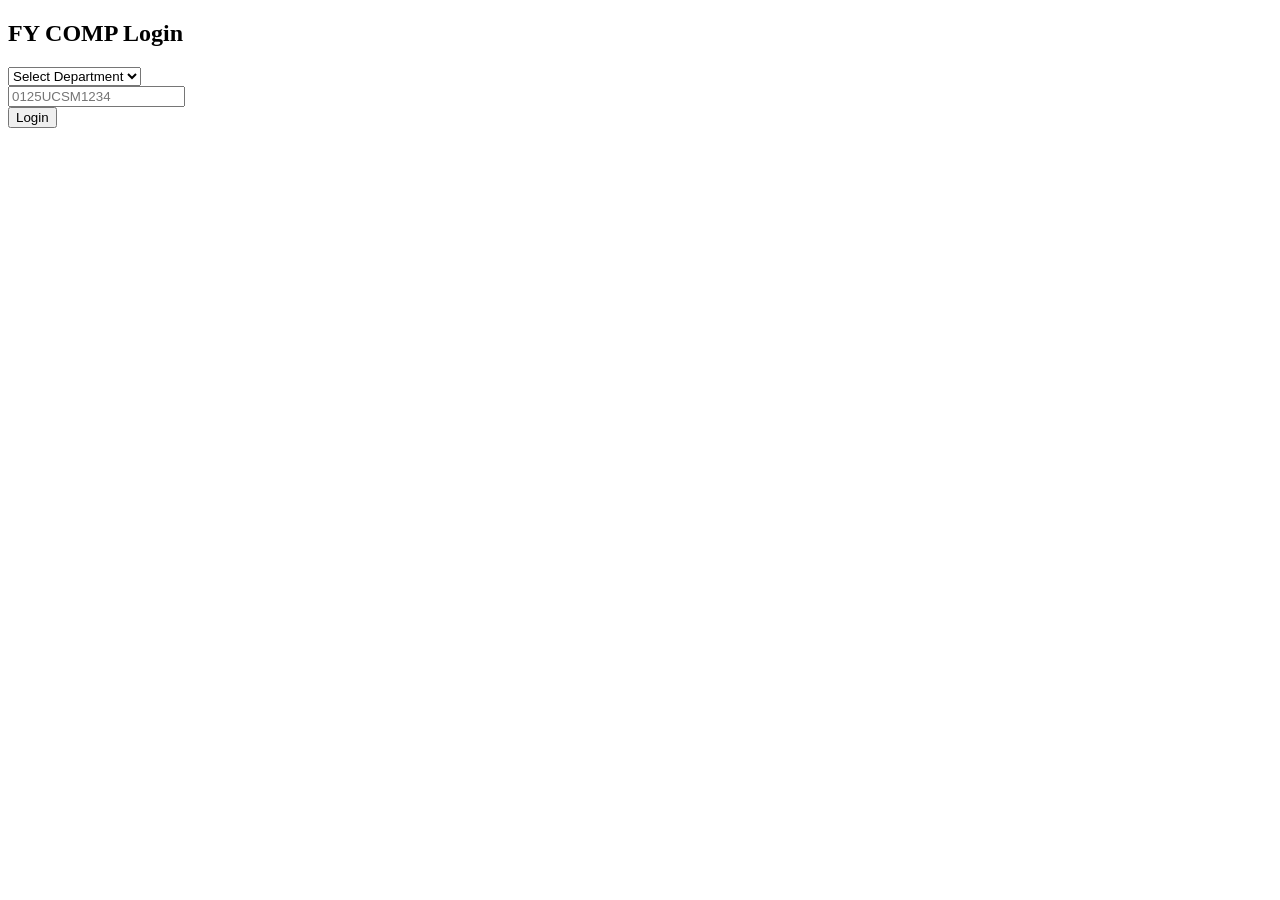
==== SAMPLE1.HTML @ cbc58d0f "Add files via upload" ====
<!DOCTYPE html>
<html lang="en">
<head>
<meta charset="UTF-8">
<title>FY COMP Login Portal</title>
<link rel="stylesheet" href="login.css">
</head>

<body>

<div class="container">
  <h2>FY COMP Login</h2>

  <select id="dept" onchange="checkDept()">
    <option value="">Select Department</option>
    <option value="cse">Computer</option>
  </select>

  <div id="rollBox">
    <input type="text" id="roll" placeholder="0125UCSM1234">
  </div>

  <button onclick="login()">Login</button>

  <p id="error"></p>
</div>


<script>
function checkDept(){
  const dept = document.getElementById("dept").value;
  const rollBox = document.getElementById("rollBox");
  const error = document.getElementById("error");
  
  error.innerText = "";

  if(dept === "cse"){
    rollBox.style.display = "block";
  } 
  else if(dept === ""){
    rollBox.style.display = "none";
  } 
  else {
    rollBox.style.display = "none";
    error.innerText = "❌ Only COMPUTER DEPARTMENT students can enter!";
  }
}

function isValidRoll(roll){
  const pattern = /^0125UCS[M|F]1\d{3}$/;

  if(!pattern.test(roll)) return false;

  const last = parseInt(roll.slice(-3));
  return last >= 1 && last <= 143;
}

function login(){
  const dept = document.getElementById("dept").value;
  const roll = document.getElementById("roll").value.trim();
  const error = document.getElementById("error");

  error.innerText = "";

  if(dept !== "cse"){
    error.innerText = "❌ Only COMPUTER DEPT allowed!";
    return;
  }

  if(!isValidRoll(roll)){
    error.innerText = "❌ Wrong Roll Number Format!";
    return;
  }

  localStorage.setItem("loggedin", "yes");
  localStorage.setItem("roll", roll);

  window.location.href = "index.html";
}
</script>

</body>
</html>
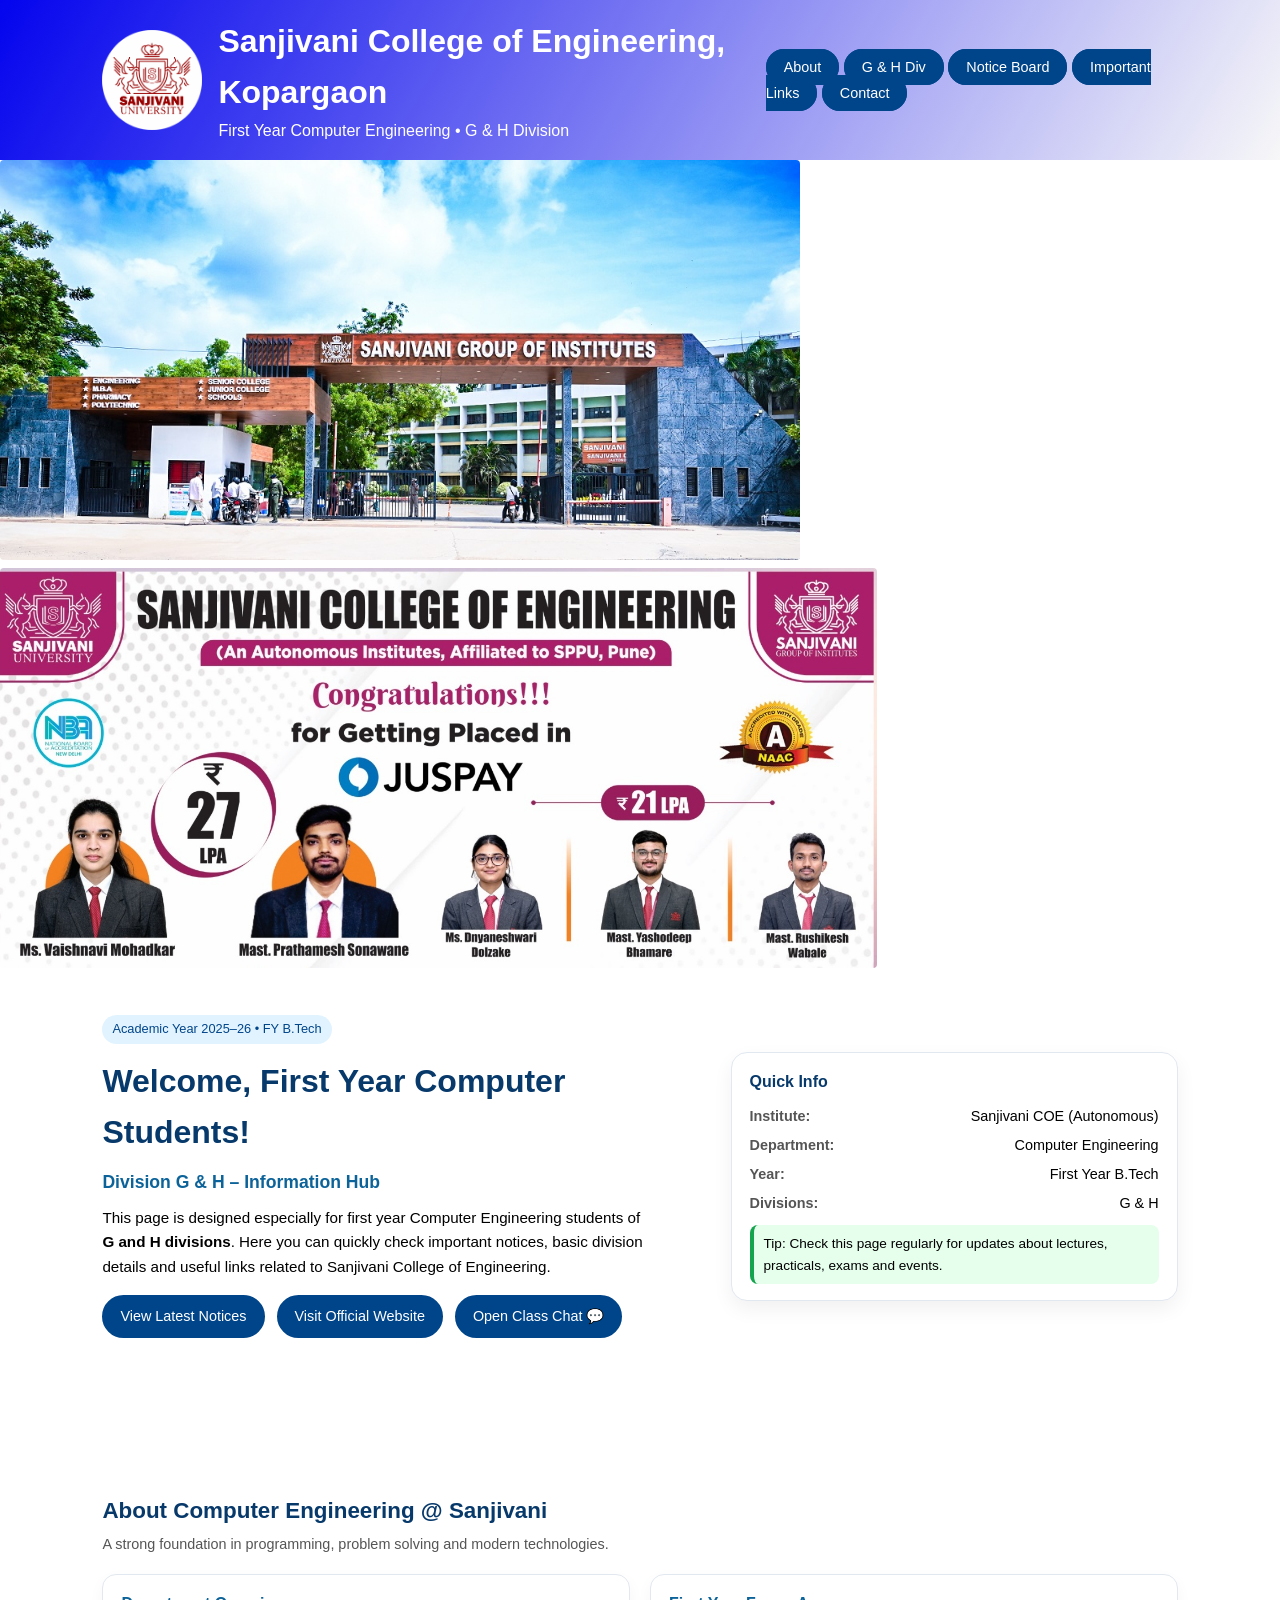
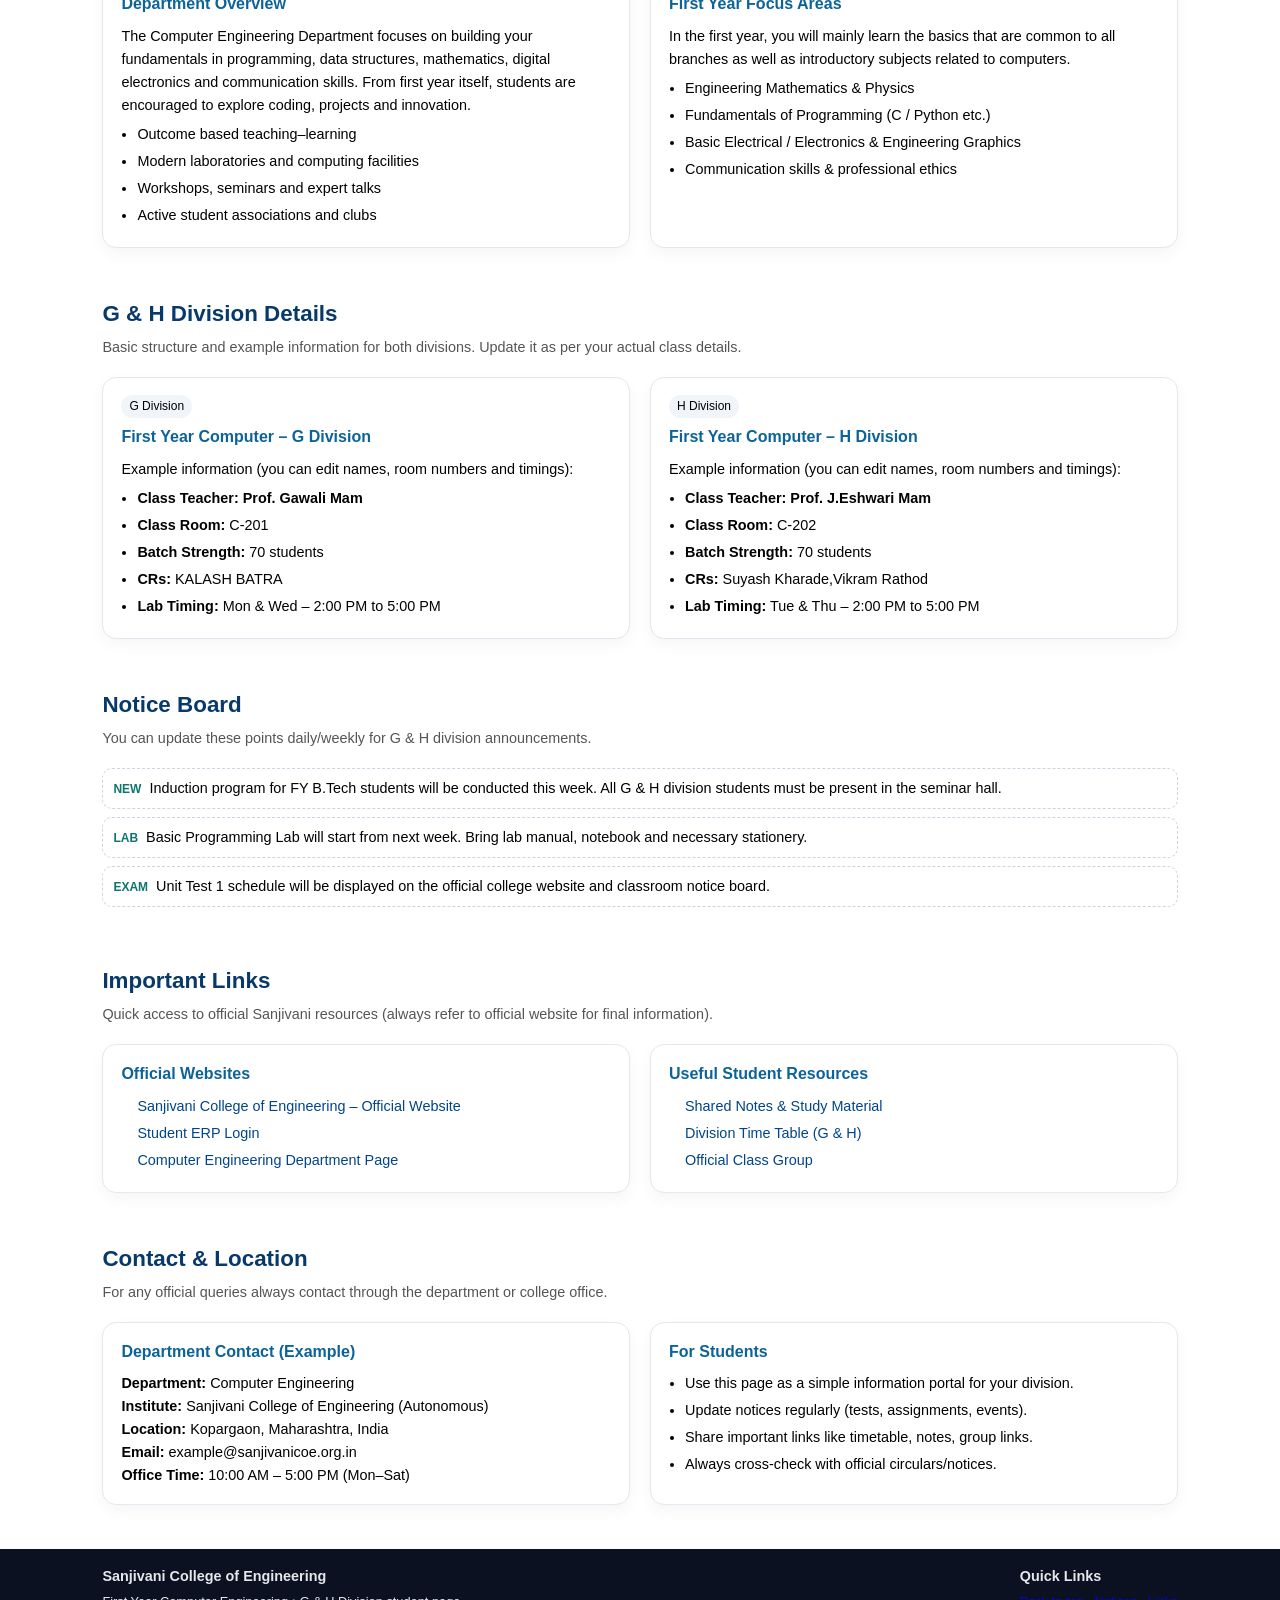
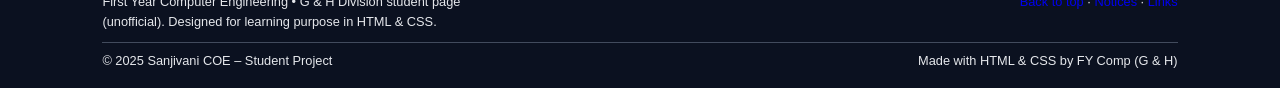
==== commit 051204e7: "Add files via upload" ====
--- a/SAMPLE1.HTML
+++ b/SAMPLE1.HTML
@@ -1,83 +1,295 @@
 <!DOCTYPE html>
 <html lang="en">
 <head>
-<meta charset="UTF-8">
-<title>FY COMP Login Portal</title>
-<link rel="stylesheet" href="login.css">
+  <meta charset="UTF-8" />
+  <meta name="viewport" content="width=device-width, initial-scale=1.0" />
+  <title>Sanjivani COE | FY Computer G & H</title>
+  <link rel="stylesheet" href="style.css">
+
+
 </head>
-
 <body>
 
-<div class="container">
-  <h2>FY COMP Login</h2>
-
-  <select id="dept" onchange="checkDept()">
-    <option value="">Select Department</option>
-    <option value="cse">Computer</option>
-  </select>
-
-  <div id="rollBox">
-    <input type="text" id="roll" placeholder="0125UCSM1234">
-  </div>
-
-  <button onclick="login()">Login</button>
-
-  <p id="error"></p>
+  <!-- HEADER -->
+  <header>
+
+    <div class="top-bar">
+
+        <!-- LOGO -->
+        <img src="SU LOGO.png" class="logo" height="100px">
+
+        <!-- TEXT BLOCK -->
+        <div class="title-text">
+            <h1>Sanjivani College of Engineering, Kopargaon</h1>
+            <p>First Year Computer Engineering • G & H Division</p>
+        </div>
+
+        <!-- BUTTONS -->
+        <div class="nav-buttons">
+            <a href="#about" class="btn-primary">About</a>
+            <a href="#about" class="btn-primary">G &amp; H Div</a>
+            <a href="#divisions" class="btn-primary">Notice Board</a>
+            <a href="#notices" class="btn-primary">Important Links</a>
+            <a href="#contact" class="btn-primary">Contact</a>
+        </div>
+
+    </div>
+
+</header>
+
+<div> <a href="#" class="BUTTONS">
+  
+
+ <img src="000 (2).jpg" alt="College Banner"
+     style="height: 400px; border-radius:4px;" />
+<img src="0.jpg"alt="College Banner"
+      style="height: 400px; border-radius:4px;"/>
+      </a>
 </div>
 
 
-<script>
-function checkDept(){
-  const dept = document.getElementById("dept").value;
-  const rollBox = document.getElementById("rollBox");
-  const error = document.getElementById("error");
-  
-  error.innerText = "";
-
-  if(dept === "cse"){
-    rollBox.style.display = "block";
-  } 
-  else if(dept === ""){
-    rollBox.style.display = "none";
-  } 
-  else {
-    rollBox.style.display = "none";
-    error.innerText = "❌ Only COMPUTER DEPARTMENT students can enter!";
-  }
-}
-
-function isValidRoll(roll){
-  const pattern = /^0125UCS[M|F]1\d{3}$/;
-
-  if(!pattern.test(roll)) return false;
-
-  const last = parseInt(roll.slice(-3));
-  return last >= 1 && last <= 143;
-}
-
-function login(){
-  const dept = document.getElementById("dept").value;
-  const roll = document.getElementById("roll").value.trim();
-  const error = document.getElementById("error");
-
-  error.innerText = "";
-
-  if(dept !== "cse"){
-    error.innerText = "❌ Only COMPUTER DEPT allowed!";
-    return;
-  }
-
-  if(!isValidRoll(roll)){
-    error.innerText = "❌ Wrong Roll Number Format!";
-    return;
-  }
-
-  localStorage.setItem("loggedin", "yes");
-  localStorage.setItem("roll", roll);
-
-  window.location.href = "index.html";
-}
-</script>
-
+  <!-- HERO -->
+  <main>
+    <section class="hero" id="top">
+      <div class="hero-left">
+        <span class="hero-badge">Academic Year 2025–26 • FY B.Tech</span>
+        <h1>Welcome, First Year Computer Students!</h1>
+        <h2>Division G &amp; H – Information Hub</h2>
+        <p>
+          This page is designed especially for first year Computer Engineering students of 
+          <strong>G and H divisions</strong>. Here you can quickly check important notices,
+          basic division details and useful links related to Sanjivani College of Engineering.
+        </p>
+        <div class="hero-actions">
+          <a href="#notices" class="btn-primary">View Latest Notices</a>
+          <a href="#links" class="btn-primary">Visit Official Website</a>
+          <a href="SAMPLE.HTML" class="btn-primary">Open Class Chat 💬</a>
+        </div>
+      </div>
+
+      <div class="hero-right">
+        <h3>Quick Info</h3>
+        <div class="info-row">
+          <span>Institute:</span>
+          <span>Sanjivani COE (Autonomous)</span>
+        </div>
+        <div class="info-row">
+          <span>Department:</span>
+          <span>Computer Engineering</span>
+        </div>
+        <div class="info-row">
+          <span>Year:</span>
+          <span>First Year B.Tech</span>
+        </div>
+        <div class="info-row">
+          <span>Divisions:</span>
+          <span>G &amp; H</span>
+        </div>
+        <div class="highlight">
+          Tip: Check this page regularly for updates about lectures, practicals, exams and events.
+        </div>
+      </div>
+
+    </section>
+
+    <!-- ABOUT SECTION -->
+    <section id="about">
+    </section>
+    <br>
+    <br>
+    <section>
+      <h2 class="section-title">About Computer Engineering @ Sanjivani</h2>
+      <p class="section-subtitle">
+        A strong foundation in programming, problem solving and modern technologies.
+      </p>
+
+      <div class="grid-2">
+        <div class="card">
+          <h3>Department Overview</h3>
+          <p>
+            The Computer Engineering Department focuses on building your fundamentals in
+            programming, data structures, mathematics, digital electronics and communication skills.
+            From first year itself, students are encouraged to explore coding, projects and innovation.
+          </p>
+          <ul>
+            <li>Outcome based teaching–learning</li>
+            <li>Modern laboratories and computing facilities</li>
+            <li>Workshops, seminars and expert talks</li>
+            <li>Active student associations and clubs</li>
+          </ul>
+        </div>
+
+        <div class="card">
+          <h3>First Year Focus Areas</h3>
+          <p>
+            In the first year, you will mainly learn the basics that are common to all branches as well as
+            introductory subjects related to computers.
+          </p>
+          <ul>
+            <li>Engineering Mathematics &amp; Physics</li>
+            <li>Fundamentals of Programming (C / Python etc.)</li>
+            <li>Basic Electrical / Electronics &amp; Engineering Graphics</li>
+            <li>Communication skills &amp; professional ethics</li>
+          </ul>
+        </div>
+      </div>
+    </section>
+
+    <!-- G & H DIVISION SECTION -->
+    <section id="divisions">
+      <h2 class="section-title">G &amp; H Division Details</h2>
+      <p class="section-subtitle">
+        Basic structure and example information for both divisions. Update it as per your actual class details.
+      </p>
+
+      <div class="division-wrapper">
+        <div class="card division-card">
+          <div class="tag">G Division</div>
+          <h3>First Year Computer – G Division</h3>
+          <p>Example information (you can edit names, room numbers and timings):</p>
+          <ul class="division-list">
+            <li><strong>Class Teacher:</strong> <B> Prof. Gawali Mam</B></li>
+            <li><strong>Class Room:</strong> C-201</li>
+            <li><strong>Batch Strength:</strong> 70 students</li>
+            <li><strong>CRs:</strong> KALASH BATRA</li>
+            <li><strong>Lab Timing:</strong> Mon &amp; Wed – 2:00 PM to 5:00 PM</li>
+          </ul>
+        </div>
+
+        <div class="card division-card">
+          <div class="tag">H Division</div>
+          <h3>First Year Computer – H Division</h3>
+          <p>Example information (you can edit names, room numbers and timings):</p>
+          <ul class="division-list">
+            <li><strong>Class Teacher:</strong><B> Prof. J.Eshwari Mam</B></li>
+            <li><strong>Class Room:</strong> C-202</li>
+            <li><strong>Batch Strength:</strong> 70 students</li>
+            <li><strong>CRs:</strong> Suyash Kharade,Vikram Rathod</li>
+            <li><strong>Lab Timing:</strong> Tue &amp; Thu – 2:00 PM to 5:00 PM</li>
+          </ul>
+        </div>
+      </div>
+    </section>
+
+    <!-- NOTICE BOARD -->
+    <section id="notices">
+      <h2 class="section-title">Notice Board</h2>
+      <p class="section-subtitle">
+        You can update these points daily/weekly for G &amp; H division announcements.
+      </p>
+
+      <ul class="notice-list">
+        <li>
+          <span class="notice-tag">NEW</span>
+          Induction program for FY B.Tech students will be conducted this week. All G &amp; H division students
+          must be present in the seminar hall.
+        </li>
+        <li>
+          <span class="notice-tag">LAB</span>
+          Basic Programming Lab will start from next week. Bring lab manual, notebook and necessary stationery.
+        </li>
+        <li>
+          <span class="notice-tag">EXAM</span>
+          Unit Test 1 schedule will be displayed on the official college website and classroom notice board.
+        </li>
+      </ul>
+    </section>
+
+    <!-- IMPORTANT LINKS -->
+    <section id="links">
+      <h2 class="section-title">Important Links</h2>
+      <p class="section-subtitle">
+        Quick access to official Sanjivani resources (always refer to official website for final information).
+      </p>
+
+      <div class="grid-2">
+        <div class="card">
+          <h3>Official Websites</h3>
+          <ul class="link-list">
+            <li>
+              <a href="https://sanjivanicoe.org.in/" target="_blank" rel="noopener">
+                Sanjivani College of Engineering – Official Website
+              </a>
+            </li>
+            <li>
+              <a href="https://mysanjivani.edupluscampus.com" target="_blank" rel="noopener">
+                Student ERP Login
+              </a>
+            </li>
+            <li>
+              <a href="https://sanjivanicoe.org.in/index.php/department/computer-engineering/profile" target="_blank" rel="noopener">
+                Computer Engineering Department Page
+              </a>
+            </li>
+          </ul>
+        </div>
+
+        <div class="card">
+          <h3>Useful Student Resources</h3>
+          <ul class="link-list">
+            <li><a href="#" onclick="alert('Add your Google Drive / Notes link here'); return false;">Shared Notes &amp; Study Material</a></li>
+            <li><a href="#" onclick="alert('Add your timetable PDF link here'); return false;">Division Time Table (G &amp; H)</a></li>
+            <li><a href="https://chat.whatsapp.com/Hz9K8IkvVYX6Pelh2bWX3R?mode=wwt" target="_blank" onclick="alert('redirecting'); return false;">Official Class Group</a></li>
+          </ul>
+        </div>
+      </div>
+    </section>
+
+    <!-- CONTACT / FOOTER PREVIEW -->
+    <section id="contact">
+      <h2 class="section-title">Contact &amp; Location</h2>
+      <p class="section-subtitle">
+        For any official queries always contact through the department or college office.
+      </p>
+
+      <div class="grid-2">
+        <div class="card">
+          <h3>Department Contact (Example)</h3>
+          <p style="font-size: 0.9rem;">
+            <strong>Department:</strong> Computer Engineering<br />
+            <strong>Institute:</strong> Sanjivani College of Engineering (Autonomous)<br />
+            <strong>Location:</strong> Kopargaon, Maharashtra, India<br />
+            <strong>Email:</strong> example@sanjivanicoe.org.in<br />
+            <strong>Office Time:</strong> 10:00 AM – 5:00 PM (Mon–Sat)
+          </p>
+        </div>
+
+        <div class="card">
+          <h3>For Students</h3>
+          <ul class="division-list">
+            <li>Use this page as a simple information portal for your division.</li>
+            <li>Update notices regularly (tests, assignments, events).</li>
+            <li>Share important links like timetable, notes, group links.</li>
+            <li>Always cross-check with official circulars/notices.</li>
+          </ul>
+        </div>
+      </div>
+    </section>
+  </main>
+
+  <!-- FOOTER -->
+  <footer>
+    <div class="footer-top">
+      <div>
+        <h4>Sanjivani College of Engineering</h4>
+        <p>
+          First Year Computer Engineering • G &amp; H Division student page (unofficial).  
+          Designed for learning purpose in HTML &amp; CSS.
+        </p>
+      </div>
+      <div>
+        <h4>Quick Links</h4>
+        <p>
+          <a href="#top">Back to top</a> ·
+          <a href="#divisions">Notices</a> ·
+          <a href="#notices">Links</a>
+        </p>
+      </div>
+    </div>
+    <div class="footer-bottom">
+      <span>© 2025 Sanjivani COE – Student Project</span>
+      <span>Made with HTML &amp; CSS by FY Comp (G &amp; H)</span>
+    </div>
+  </footer>
 </body>
-</html>
+</html>
--- a/style.css
+++ b/style.css
@@ -0,0 +1,363 @@
+ /* ---------- RESET ---------- */
+    * {
+      margin: 0;
+      padding: 0;
+      box-sizing: border-box;
+      font-family: "Segoe UI", Tahoma, Geneva, Verdana, sans-serif;
+    }
+
+    body {
+      background: white;
+      color: black;
+      line-height: 1.6;
+    }
+
+    a {
+      text-decoration: none;
+    }
+
+    /* ---------- HEADER & NAV ---------- */
+    header {
+      background: linear-gradient(120deg, rgb(4, 4, 238),rgb(247, 247, 248));
+      color: white;
+      padding: 16px 8%;
+      position: sticky;
+      top: 0;
+      z-index: 100;
+    }
+
+    .top-bar {
+      display: flex;
+      align-items: center;
+      justify-content: space-between;
+      gap: 16px;
+    }
+
+    .logo-text {
+      font-weight: 700;
+      font-size: 1.1rem;
+      letter-spacing: 0.5px;
+    }
+
+    .logo-text span {
+      display: block;
+      font-weight: 400;
+      font-size: 0.85rem;
+      opacity: 0.9;
+    }
+
+    nav ul {
+      list-style: none;
+      display: flex;
+      gap: 16px;
+      font-size: 0.9rem;
+    }
+    nav li {
+      padding: 6px 10px;
+      border-radius: 999px;
+      transition: background 0.2s, transform 0.2s;
+      cursor: pointer;
+    }
+
+    nav li:hover {
+      background: rgba(255, 255, 255, 0.15);
+      transform: translateY(-1px);
+    }
+    .img-button img {
+  
+    height: 400px;
+    object-fit: cover;
+    border-radius: 20px;   /* Curve */
+    cursor: pointer;
+    transition: 0.3s;
+}
+
+.img-button img:hover {
+    transform: scale(1.05);   /* Slight zoom */
+    box-shadow: 0 4px 15px rgba(0,0,0,0.3);
+}
+
+
+    /* ---------- HERO SECTION ---------- */
+    .hero {
+      padding: 40px 8% 32px;
+      display: grid;
+      grid-template-columns: minmax(0, 2fr) minmax(0, 1.5fr);
+      gap: 32px;
+      align-items: center;
+    }
+
+    .hero-left h1 {
+      font-size: 2rem;
+      margin-bottom: 10px;
+      color: #07396b;
+    }
+
+    .hero-left h2 {
+      font-size: 1.1rem;
+      margin-bottom: 10px;
+      color: #0c6399;
+    }
+
+    .hero-badge {
+      display: inline-block;
+      padding: 4px 10px;
+      font-size: 0.8rem;
+      border-radius: 999px;
+      background: #e1f3ff;
+      color: #00458a;
+      margin-bottom: 12px;
+    }
+
+    .hero-left p {
+      font-size: 0.95rem;
+      margin-bottom: 16px;
+      max-width: 550px;
+    }
+
+    .hero-actions {
+      display: flex;
+      flex-wrap: wrap;
+      gap: 12px;
+      margin-top: 6px;
+    }
+
+    .btn-primary,
+    .btn-outline {
+      padding: 8px 16px;
+      border-radius: 999px;
+      font-size: 0.9rem;
+      border: 2px solid transparent;
+      transition: background 0.2s, color 0.2s, transform 0.2s, border-color 0.2s;
+    }
+
+    .btn-primary {
+      background: #00458a;
+      color: #fff;
+      border-color: #00458a;
+    }
+
+    .btn-primary:hover {
+      background: #00458a ;
+      color: #fcfcfd;
+      transform: translateY(-1px);
+    }
+
+    .btn-outline {
+      background: transparent;
+      color: #00458a;
+      border-color: #00458a;
+    }
+
+    .btn-outline:hover {
+      background: #00458a;
+      color: #00458a;
+      transform: translateY(-1px);
+    }
+
+    .hero-right {
+      background: #ffffff;
+      border-radius: 16px;
+      padding: 16px 18px;
+      box-shadow: 0 8px 20px rgba(0, 0, 0, 0.06);
+      border: 1px solid #e2e8f0;
+      font-size: 0.9rem;
+    }
+
+    .hero-right h3 {
+      font-size: 1rem;
+      margin-bottom: 10px;
+      color: #07396b;
+    }
+
+    .info-row {
+      display: flex;
+      justify-content: space-between;
+      margin-bottom: 6px;
+    }
+
+    .info-row span:first-child {
+      font-weight: 600;
+      color: #555;
+    }
+
+    .highlight {
+      background: #e6ffec;
+      border-left: 4px solid #14a44d;
+      padding: 8px 10px;
+      border-radius: 8px;
+      font-size: 0.85rem;
+      margin-top: 10px;
+    }
+
+    /* ---------- SECTIONS ---------- */
+    section {
+      padding: 24px 8%;
+    }
+
+    section h2.section-title {
+      font-size: 1.4rem;
+      color: #07396b;
+      margin-bottom: 4px;
+    }
+
+    section p.section-subtitle {
+      font-size: 0.9rem;
+      color: #555;
+      margin-bottom: 18px;
+    }
+
+    /* About & Features */
+    .grid-2 {
+      display: grid;
+      gap: 20px;
+      grid-template-columns: repeat(2, minmax(0, 1fr));
+    }
+
+    .card {
+      background: #ffffff;
+      border-radius: 14px;
+      padding: 16px 18px;
+      box-shadow: 0 6px 16px rgba(0, 0, 0, 0.04);
+      border: 1px solid #e2e8f0;
+      font-size: 0.9rem;
+    }
+
+    .card h3 {
+      font-size: 1rem;
+      margin-bottom: 8px;
+      color: #0c6399;
+    }
+
+    .card ul {
+      margin-left: 16px;
+      margin-top: 6px;
+    }
+
+    .card ul li {
+      margin-bottom: 4px;
+    }
+
+    /* G & H division section */
+    .division-wrapper {
+      display: grid;
+      grid-template-columns: repeat(2, minmax(0, 1fr));
+      gap: 20px;
+    }
+
+    .division-card h3 {
+      font-size: 1rem;
+      margin-bottom: 8px;
+      color: #0c6399;
+    }
+
+    .division-list {
+      font-size: 0.9rem;
+      margin-left: 16px;
+      margin-top: 4px;
+    }
+
+    .tag {
+      display: inline-block;
+      padding: 2px 8px;
+      border-radius: 999px;
+      font-size: 0.75rem;
+      background: #f1f5f9;
+      margin-bottom: 6px;
+    }
+
+    /* Notice board */
+    .notice-list {
+      list-style: none;
+      font-size: 0.9rem;
+    }
+
+    .notice-list li {
+      padding: 8px 10px;
+      border-radius: 10px;
+      background: #ffffff;
+      border: 1px dashed #cbd5e1;
+      margin-bottom: 8px;
+    }
+
+    .notice-tag {
+      font-size: 0.75rem;
+      font-weight: 600;
+      color: #0f766e;
+      margin-right: 4px;
+    }
+
+    /* Links section */
+    .link-list {
+      list-style: none;
+      font-size: 0.9rem;
+    }
+
+    .link-list li {
+      margin-bottom: 6px;
+    }
+
+    .link-list a {
+      color: #00458a;
+    }
+
+    .link-list a:hover {
+      text-decoration: underline;
+    }
+
+    /* Footer */
+    footer {
+      background: #0b1120;
+      color: #e5e7eb;
+      padding: 16px 8%;
+      font-size: 0.8rem;
+      margin-top: 20px;
+    }
+
+    footer .footer-top {
+      display: flex;
+      flex-wrap: wrap;
+      gap: 18px;
+      justify-content: space-between;
+    }
+
+    footer h4 {
+      font-size: 0.9rem;
+      margin-bottom: 4px;
+    }
+
+    footer p {
+      max-width: 400px;
+    }
+
+    footer .footer-bottom {
+      margin-top: 10px;
+      border-top: 1px solid rgba(148, 163, 184, 0.4);
+      padding-top: 8px;
+      display: flex;
+      justify-content: space-between;
+      gap: 10px;
+      flex-wrap: wrap;
+    }
+
+    /* ---------- RESPONSIVE ---------- */
+    @media (max-width: 900px) {
+      .hero {
+        grid-template-columns: 1fr;
+      }
+      .grid-2,
+      .division-wrapper {
+        grid-template-columns: 1fr;
+      }
+      header {
+        padding: 12px 5%;
+      }
+      .hero,
+      section {
+        padding: 20px 5%;
+      }
+      nav ul {
+        flex-wrap: wrap;
+        justify-content: flex-end;
+      }
+    }
